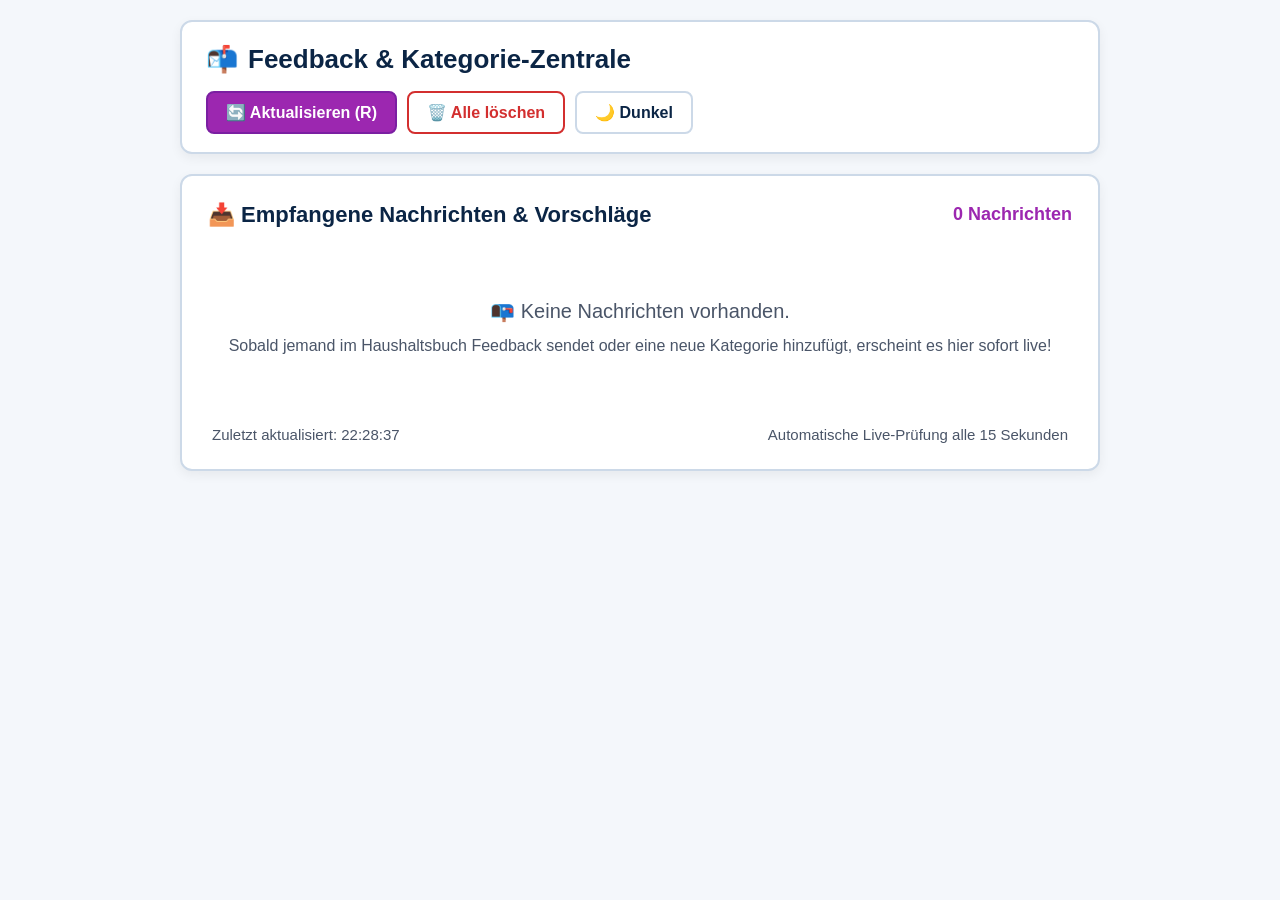
==== Feedback_Inbox.html @ 9e0f5958 "Release v5.1.0: Zweistufige Kategorien, Feedback-Zentrale, Reiner Textmodus & Abwaertskompatibilitae" ====
<!DOCTYPE html>
<html lang="de">
<head>
  <meta charset="UTF-8">
  <meta name="viewport" content="width=device-width, initial-scale=1.0">
  <title>📬 Feedback &amp; Kategorie-Zentrale</title>
  <style>
    :root {
      --bg: #F4F7FB;
      --card: #FFFFFF;
      --text: #0B2545;
      --sub: #4A5568;
      --primary: #9C27B0;
      --primary-hover: #7B1FA2;
      --danger: #D32F2F;
      --danger-hover: #B71C1C;
      --border: #CCD9E8;
      --badge-feedback: #EDE7F6;
      --badge-feedback-text: #5E35B1;
      --badge-cat: #FFF3E0;
      --badge-cat-text: #E65100;
    }
    body.theme-dark {
      --bg: #121212;
      --card: #1E1E1E;
      --text: #F0F0F0;
      --sub: #A0A0A0;
      --primary: #BA68C8;
      --primary-hover: #CE93D8;
      --danger: #EF5350;
      --danger-hover: #E53935;
      --border: #383838;
      --badge-feedback: #311B92;
      --badge-feedback-text: #D1C4E9;
      --badge-cat: #E65100;
      --badge-cat-text: #FFE0B2;
    }
    body {
      font-family: 'Segoe UI', -apple-system, BlinkMacSystemFont, Roboto, sans-serif;
      background: var(--bg);
      color: var(--text);
      margin: 0;
      padding: 20px;
      font-size: 18px;
      line-height: 1.5;
    }
    .container {
      max-width: 920px;
      margin: 0 auto;
    }
    header {
      display: flex;
      justify-content: space-between;
      align-items: center;
      background: var(--card);
      padding: 18px 24px;
      border-radius: 12px;
      border: 2px solid var(--border);
      box-shadow: 0 4px 12px rgba(0,0,0,0.06);
      margin-bottom: 20px;
      flex-wrap: wrap;
      gap: 12px;
    }
    h1 {
      margin: 0;
      font-size: 26px;
      display: flex;
      align-items: center;
      gap: 10px;
    }
    .header-actions {
      display: flex;
      gap: 10px;
      flex-wrap: wrap;
    }
    .btn {
      font-size: 16px;
      font-weight: bold;
      padding: 10px 18px;
      border-radius: 8px;
      cursor: pointer;
      border: 2px solid transparent;
      display: inline-flex;
      align-items: center;
      gap: 6px;
      transition: all 0.2s;
    }
    .btn:focus-visible {
      outline: 4px solid #FF9800;
      outline-offset: 2px;
    }
    .btn-primary {
      background: var(--primary);
      color: #FFF;
      border-color: var(--primary-hover);
    }
    .btn-primary:hover {
      background: var(--primary-hover);
    }
    .btn-secondary {
      background: var(--card);
      color: var(--text);
      border-color: var(--border);
    }
    .btn-secondary:hover {
      background: rgba(0,0,0,0.05);
    }
    .btn-danger {
      background: var(--card);
      color: var(--danger);
      border-color: var(--danger);
    }
    .btn-danger:hover {
      background: var(--danger);
      color: #FFF;
    }
    .card {
      background: var(--card);
      border-radius: 12px;
      border: 2px solid var(--border);
      padding: 22px 26px;
      box-shadow: 0 4px 12px rgba(0,0,0,0.06);
      margin-bottom: 20px;
    }
    .message-card {
      background: var(--bg);
      border: 2px solid var(--border);
      border-radius: 12px;
      padding: 20px 24px;
      margin-bottom: 22px;
      box-shadow: 0 3px 10px rgba(0,0,0,0.04);
      display: flex;
      flex-direction: column;
      gap: 12px;
    }
    .message-card.type-feedback {
      border-left: 10px solid var(--primary);
    }
    .message-card.type-category {
      border-left: 10px solid #FF9800;
    }
    .field-row {
      display: flex;
      align-items: baseline;
      gap: 12px;
      flex-wrap: wrap;
      margin-bottom: 4px;
    }
    .field-label {
      font-weight: bold;
      color: var(--sub);
      min-width: 200px;
      font-size: 16px;
    }
    .field-value {
      font-size: 18px;
      color: var(--text);
      font-weight: 600;
    }
    .badge {
      display: inline-block;
      padding: 4px 12px;
      border-radius: 20px;
      font-weight: bold;
      font-size: 15px;
    }
    .badge-feedback {
      background: var(--badge-feedback);
      color: var(--badge-feedback-text);
      border: 1px solid var(--primary);
    }
    .badge-category {
      background: var(--badge-cat);
      color: var(--badge-cat-text);
      border: 1px solid #FF9800;
    }
    .content-box {
      background: var(--card);
      border: 2px solid var(--border);
      border-radius: 8px;
      padding: 16px 20px;
      margin-top: 6px;
    }
    .content-box-title {
      font-weight: bold;
      font-size: 16px;
      color: var(--sub);
      margin-bottom: 8px;
    }
    .content-box-body {
      font-size: 18px;
      white-space: pre-wrap;
      word-break: break-word;
      line-height: 1.6;
    }
    .detail-table {
      width: 100%;
      border-collapse: collapse;
      margin-top: 4px;
    }
    .detail-table td {
      padding: 6px 10px;
      border-bottom: 1px solid var(--border);
      vertical-align: top;
    }
    .detail-table td:first-child {
      width: 35%;
      font-weight: bold;
      color: var(--sub);
    }
    .detail-table td:last-child {
      font-weight: bold;
    }
    .action-bar {
      display: flex;
      gap: 12px;
      margin-top: 8px;
      padding-top: 14px;
      border-top: 2px dashed var(--border);
      flex-wrap: wrap;
    }
    .empty-state {
      text-align: center;
      padding: 45px 20px;
      color: var(--sub);
      font-size: 20px;
    }
    .sr-only {
      position: absolute;
      width: 1px;
      height: 1px;
      padding: 0;
      margin: -1px;
      overflow: hidden;
      clip: rect(0, 0, 0, 0);
      white-space: nowrap;
      border: 0;
    }
    .status-bar {
      display: flex;
      justify-content: space-between;
      align-items: center;
      font-size: 15px;
      color: var(--sub);
      margin-top: 12px;
      padding: 0 4px;
      flex-wrap: wrap;
      gap: 8px;
    }
  </style>
</head>
<body>
  <div class="sr-only" role="status" aria-live="polite" id="nvda-status"></div>

  <div class="container">
    <header>
      <h1>📬 <span>Feedback &amp; Kategorie-Zentrale</span></h1>
      <div class="header-actions">
        <button type="button" class="btn btn-primary" onclick="loadMessages()" title="Nachrichten jetzt abrufen (Taste R)">
          <span>🔄 <strong>Aktualisieren (R)</strong></span>
        </button>
        <button type="button" class="btn btn-danger" onclick="clearAllMessages()" title="Alle Nachrichten löschen">
          <span>🗑️ <strong>Alle löschen</strong></span>
        </button>
        <button type="button" class="btn btn-secondary" onclick="toggleTheme()" title="Design wechseln (Hell / Dunkel)">
          <span id="theme-btn-text">🌙 Dunkel</span>
        </button>
      </div>
    </header>

    <main class="card" role="main">
      <div style="display: flex; justify-content: space-between; align-items: center; margin-bottom: 18px; flex-wrap: wrap; gap: 8px;">
        <h2 style="margin: 0; font-size: 22px;">📥 Empfangene Nachrichten &amp; Vorschläge</h2>
        <span id="msg-counter" style="font-weight: bold; color: var(--primary);">Lade Nachrichten...</span>
      </div>

      <div id="messages-list" role="feed" aria-busy="true">
        <p class="empty-state">⏳ Verbinde mit dem Live-Server und lade Nachrichten...</p>
      </div>

      <div class="status-bar">
        <span id="last-updated">Noch nicht aktualisiert</span>
        <span>Automatische Live-Prüfung alle 15 Sekunden</span>
      </div>
    </main>
  </div>

  <script>
    let isDark = false;
    const STORAGE_DELETED_KEY = 'deleted_feedback_ids_v3';
    const STORAGE_DELETED_SIGS_KEY = 'deleted_feedback_sigs_v3';

    function getDeletedIds() {
      try {
        const raw = localStorage.getItem(STORAGE_DELETED_KEY);
        return raw ? JSON.parse(raw) : [];
      } catch(e) {
        return [];
      }
    }

    function getDeletedSigs() {
      try {
        const raw = localStorage.getItem(STORAGE_DELETED_SIGS_KEY);
        return raw ? JSON.parse(raw) : [];
      } catch(e) {
        return [];
      }
    }

    function saveDeleted(id, sig) {
      const ids = getDeletedIds();
      if (id && !ids.includes(id)) {
        ids.push(id);
        try { localStorage.setItem(STORAGE_DELETED_KEY, JSON.stringify(ids)); } catch(e) {}
      }
      const sigs = getDeletedSigs();
      if (sig && !sigs.includes(sig)) {
        sigs.push(sig);
        try { localStorage.setItem(STORAGE_DELETED_SIGS_KEY, JSON.stringify(sigs)); } catch(e) {}
      }
    }

    function isItemDeleted(id, sig) {
      const ids = getDeletedIds();
      const sigs = getDeletedSigs();
      if (id && ids.includes(id)) return true;
      if (sig && sigs.includes(sig)) return true;
      return false;
    }

    function announceNVDA(msg) {
      const el = document.getElementById('nvda-status');
      if (el) {
        el.textContent = '';
        setTimeout(() => el.textContent = msg, 50);
      }
    }

    function toggleTheme() {
      isDark = !isDark;
      document.body.className = isDark ? 'theme-dark' : '';
      document.getElementById('theme-btn-text').textContent = isDark ? '☀️ Hell' : '🌙 Dunkel';
      announceNVDA(isDark ? 'Dunkles Design aktiviert.' : 'Helles Design aktiviert.');
    }

    function parseMessageContent(rawText, title, timeDate) {
      const text = (rawText || '').trim();

      let parsed = {
        dateStr: timeDate.toLocaleString('de-DE', { day: '2-digit', month: '2-digit', year: 'numeric', hour: '2-digit', minute: '2-digit', second: '2-digit' }) + ' Uhr',
        sender: 'App-Nutzer',
        typeKind: '💡 Neues Feedback / Idee',
        isCategory: false,
        scope: '',
        mainCat: '',
        subCat: '',
        bodyText: ''
      };

      // 1. JSON-Objekt-Erkennung
      if (text.startsWith('{') && text.endsWith('}')) {
        try {
          const cleanJson = text.replace(/'/g, '"');
          const data = JSON.parse(cleanJson);
          if (data.Absender) parsed.sender = data.Absender;
          if (data.Datum) parsed.dateStr = data.Datum;
          if (data.Bereich || data.Hauptkategorie || data.Unterkategorie_Geschaeft || data.Unterkategorie) {
            parsed.isCategory = true;
            parsed.typeKind = '➕ Neuer Kategorie-Vorschlag';
            parsed.scope = data.Bereich || 'Ausgabe';
            parsed.mainCat = data.Hauptkategorie || '';
            parsed.subCat = data.Unterkategorie_Geschaeft || data.Unterkategorie || '';
          } else if (data.Nachricht) {
            parsed.bodyText = data.Nachricht;
          }
          return parsed;
        } catch(e) {}
      }

      // 2. Text / Multi-Line Parsing
      if (title.includes('Kategorie') || text.includes('Kategorie-Vorschlag') || text.includes('Unterkategorie') || text.includes('Hauptkategorie')) {
        parsed.typeKind = '➕ Neuer Kategorie-Vorschlag';
        parsed.isCategory = true;
      }

      const lines = text.split('\n').map(l => l.trim()).filter(Boolean);
      let remainingLines = [];

      lines.forEach(line => {
        if (line.startsWith('Absender:')) {
          parsed.sender = line.replace('Absender:', '').trim() || parsed.sender;
        } else if (line.startsWith('Datum:')) {
          parsed.dateStr = line.replace('Datum:', '').trim();
        } else if (line.startsWith('Bereich:')) {
          parsed.scope = line.replace('Bereich:', '').trim();
        } else if (line.startsWith('Hauptkategorie:')) {
          parsed.mainCat = line.replace('Hauptkategorie:', '').trim();
        } else if (line.startsWith('Unterkategorie') || line.startsWith('Unterkategorie / Laden:') || line.startsWith('Unterkategorie / Geschäft:')) {
          parsed.subCat = line.substring(line.indexOf(':') + 1).trim();
        } else if (line.startsWith('Art:')) {
          parsed.typeKind = line.replace('Art:', '').trim();
        } else if (line.startsWith('Nachricht:')) {
          const msgRest = line.replace('Nachricht:', '').trim();
          if (msgRest) remainingLines.push(msgRest);
        } else {
          remainingLines.push(line);
        }
      });

      if (remainingLines.length > 0) {
        parsed.bodyText = remainingLines.join('\n');
      }

      return parsed;
    }

    async function loadMessages() {
      const listEl = document.getElementById('messages-list');
      const countEl = document.getElementById('msg-counter');
      const timeEl = document.getElementById('last-updated');
      const deletedIds = getDeletedIds();

      let messages = [];

      try {
        const res = await fetch('https://ntfy.sh/lauju_haushaltsbuch_feedback/json?poll=1');
        if (res.ok) {
          const text = await res.text();
          const lines = text.trim().split('\n');
          lines.forEach(l => {
            try {
              const data = JSON.parse(l);
              if (data.event === 'message' && data.message) {
                const msgId = data.id || ('msg_' + data.time);
                if (!deletedIds.includes(msgId)) {
                  messages.push({
                    id: msgId,
                    time: data.time ? new Date(data.time * 1000) : new Date(),
                    title: data.title || 'Vorschlag / Feedback',
                    message: data.message
                  });
                }
              }
            } catch(e) {}
          });
        }
      } catch(err) {
        console.error('Fehler beim Abrufen:', err);
      }

      // Neueste zuerst
      messages.reverse();

      // Deduplizieren & Gelöschte Einträge filtern
      const uniqueMessages = [];
      const seenSignatures = new Set();

      messages.forEach(m => {
        const info = parseMessageContent(m.message, m.title, m.time);
        const sig = info.sender + '|' + (info.isCategory ? (info.mainCat + '|' + info.subCat) : info.bodyText) + '|' + info.dateStr.substring(0, 16);
        if (!isItemDeleted(m.id, sig)) {
          if (!seenSignatures.has(sig)) {
            seenSignatures.add(sig);
            uniqueMessages.push({ ...m, parsedInfo: info, sig: sig });
          }
        }
      });

      if (timeEl) {
        timeEl.textContent = 'Zuletzt aktualisiert: ' + new Date().toLocaleTimeString('de-DE');
      }

      if (uniqueMessages.length === 0) {
        listEl.innerHTML = '<p class="empty-state">📭 Keine Nachrichten vorhanden.<br><span style="font-size: 16px; margin-top: 8px; display: inline-block;">Sobald jemand im Haushaltsbuch Feedback sendet oder eine neue Kategorie hinzufügt, erscheint es hier sofort live!</span></p>';
        if (countEl) countEl.textContent = '0 Nachrichten';
        return;
      }

      if (countEl) countEl.textContent = uniqueMessages.length + ' Nachricht' + (uniqueMessages.length === 1 ? '' : 'en');

      let html = '';
      uniqueMessages.forEach((m, idx) => {
        const info = m.parsedInfo;
        const cardClass = info.isCategory ? 'type-category' : 'type-feedback';
        const badgeClass = info.isCategory ? 'badge-category' : 'badge-feedback';

        let fullCopyText = '--- HAUSHALTSBUCH NACHRICHT ---\n' +
                           '1. Datum & Uhrzeit: ' + info.dateStr + '\n' +
                           '2. Name / Absender: ' + info.sender + '\n' +
                           '3. Um was geht es: ' + info.typeKind + '\n';

        if (info.isCategory) {
          fullCopyText += '4. Details:\n' +
                          '   - Bereich: ' + (info.scope || 'Ausgabe') + '\n' +
                          '   - Hauptkategorie: ' + (info.mainCat || 'Nicht angegeben') + '\n' +
                          '   - Unterkategorie / Geschäft: ' + (info.subCat || info.bodyText || 'Nicht angegeben') + '\n';
        } else {
          fullCopyText += '4. Nachricht / Was geschrieben wurde:\n' + (info.bodyText || m.message) + '\n';
        }

        html += `
          <article class="message-card ${cardClass}" id="msg-card-${escapeForAttr(m.id)}" tabindex="0" aria-label="Eintrag ${idx+1} von ${uniqueMessages.length}: ${escapeHTML(info.typeKind)} von ${escapeHTML(info.sender)} am ${escapeHTML(info.dateStr)}">
            
            <!-- 1. DATUM & UHRZEIT -->
            <div class="field-row">
              <span class="field-label">📅 1. Datum &amp; Uhrzeit:</span>
              <span class="field-value">${escapeHTML(info.dateStr)}</span>
            </div>

            <!-- 2. NAME / ABSENDER -->
            <div class="field-row">
              <span class="field-label">👤 2. Name / Absender:</span>
              <span class="field-value">${escapeHTML(info.sender)}</span>
            </div>

            <!-- 3. UM WAS GEHT ES -->
            <div class="field-row">
              <span class="field-label">📌 3. Um was geht es:</span>
              <span class="badge ${badgeClass}">${escapeHTML(info.typeKind)}</span>
            </div>

            <!-- 4. WAS ER GESCHRIEBEN HAT / WAS WO HINZUGEFÜGT WURDE -->
            <div class="content-box">
              <div class="content-box-title">
                ${info.isCategory ? '🏢 4. Was wo hinzugefügt wurde (Kategorie-Details):' : '📝 4. Was geschrieben wurde (Feedback-Text):'}
              </div>
              <div class="content-box-body">
                ${info.isCategory ? `
                  <table class="detail-table">
                    <tr>
                      <td>Bereich / Art:</td>
                      <td>${escapeHTML(info.scope || 'Ausgabe')}</td>
                    </tr>
                    <tr>
                      <td>Hauptkategorie:</td>
                      <td>${escapeHTML(info.mainCat || 'Allgemein')}</td>
                    </tr>
                    <tr>
                      <td>Unterkategorie / Laden:</td>
                      <td style="color: #E65100;">${escapeHTML(info.subCat || info.bodyText)}</td>
                    </tr>
                  </table>
                ` : escapeHTML(info.bodyText || m.message)}
              </div>
            </div>

            <!-- 5. LÖSCHEN & KOPIEREN -->
            <div class="action-bar">
              <button type="button" class="btn btn-secondary" onclick="copyFormattedMsg('${escapeForAttr(fullCopyText)}')" style="font-size: 15px; padding: 8px 16px;">
                📋 <strong>Nachricht kopieren</strong>
              </button>
              <button type="button" class="btn btn-danger" onclick="deleteSingleMsg('${escapeForAttr(m.id)}', '${escapeForAttr(info.sender + '|' + (info.isCategory ? (info.mainCat + '|' + info.subCat) : info.bodyText) + '|' + info.dateStr.substring(0, 16))}')" style="font-size: 15px; padding: 8px 16px;">
                🗑️ <strong>Nachricht löschen</strong>
              </button>
            </div>
          </article>
        `;
      });

      listEl.innerHTML = html;
    }

        function deleteSingleMsg(id, sig) {
      saveDeleted(id, sig);
      const card = document.getElementById('msg-card-' + id);
      if (card) {
        card.style.opacity = '0';
        card.style.transform = 'scale(0.95)';
        setTimeout(() => {
          loadMessages();
          announceNVDA('Eintrag wurde gelöscht.');
        }, 150);
      } else {
        loadMessages();
        announceNVDA('Eintrag wurde gelöscht.');
      }
    }

    function clearAllMessages() {
      const listEl = document.getElementById('messages-list');
      const items = listEl.querySelectorAll('.message-card');
      if (items.length === 0) {
        alert('Der Posteingang ist bereits leer.');
        return;
      }

      items.forEach(card => {
        const id = card.id.replace('msg-card-', '');
        if (id) saveDeleted(id, '');
      });

      // Clear all
      try {
        const allLoadedCards = Array.from(document.querySelectorAll('.message-card'));
        allLoadedCards.forEach(c => {
          const id = c.id.replace('msg-card-', '');
          if (id) saveDeleted(id, '');
        });
      } catch(e) {}

      loadMessages();
      announceNVDA('Alle Einträge wurden gelöscht.');
    }

    function copyFormattedMsg(formattedText) {
      navigator.clipboard.writeText(formattedText).then(() => {
        announceNVDA('Nachricht sauber formatiert in die Zwischenablage kopiert!');
        alert('✅ Der vollständige Eintrag wurde sauber formatiert in deine Zwischenablage kopiert!');
      }).catch(() => {
        announceNVDA('Text konnte nicht automatisch kopiert werden.');
      });
    }

    function escapeHTML(str) {
      return String(str || '')
        .replace(/&/g, '&amp;')
        .replace(/</g, '&lt;')
        .replace(/>/g, '&gt;')
        .replace(/"/g, '&quot;')
        .replace(/'/g, '&#039;');
    }

    function escapeForAttr(str) {
      return String(str || '').replace(/'/g, "\'").replace(/\n/g, '\\n');
    }

    document.addEventListener('keydown', (e) => {
      if ((e.key === 'r' || e.key === 'R') && e.target.tagName !== 'INPUT' && e.target.tagName !== 'TEXTAREA') {
        e.preventDefault();
        loadMessages();
      }
    });

    document.addEventListener('DOMContentLoaded', () => {
      loadMessages();
      setInterval(loadMessages, 15000);
    });
  </script>
</body>
</html>
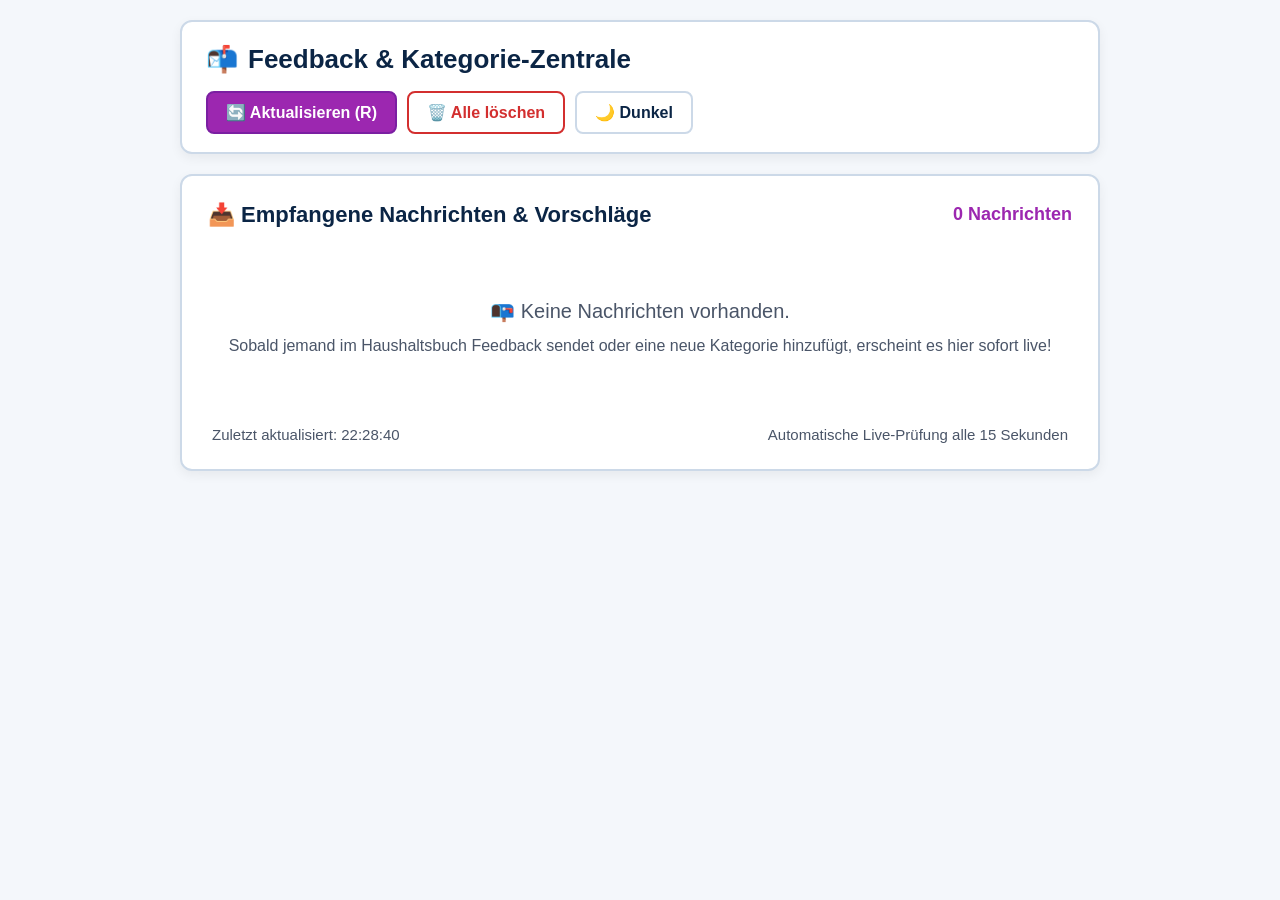
==== commit ea0a5bdc: "fix: optimiere ntfy-Abruf mit since=all in Feedback_Inbox & Kategorie_Zentrale" ====
--- a/Feedback_Inbox.html
+++ b/Feedback_Inbox.html
@@ -424,7 +424,7 @@
       let messages = [];
 
       try {
-        const res = await fetch('https://ntfy.sh/lauju_haushaltsbuch_feedback/json?poll=1');
+        const res = await fetch('https://ntfy.sh/lauju_haushaltsbuch_feedback/json?poll=1&since=all');
         if (res.ok) {
           const text = await res.text();
           const lines = text.trim().split('\n');
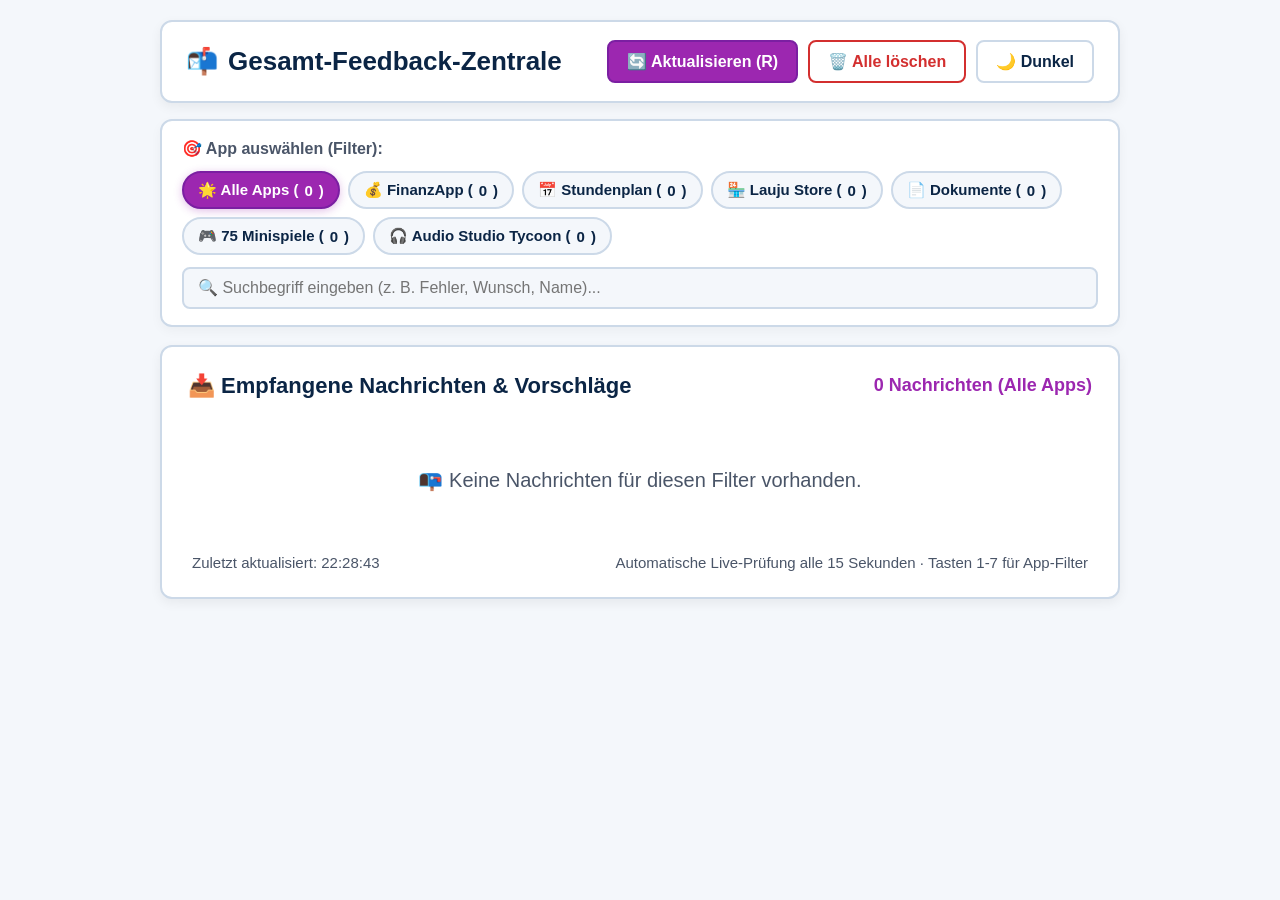
==== commit d1ddd015: "feat: Add universal multi-app tabs and central receiver to Feedback Inbox and Zentrale" ====
--- a/Feedback_Inbox.html
+++ b/Feedback_Inbox.html
@@ -3,7 +3,7 @@
 <head>
   <meta charset="UTF-8">
   <meta name="viewport" content="width=device-width, initial-scale=1.0">
-  <title>📬 Feedback &amp; Kategorie-Zentrale</title>
+  <title>📬 Gesamt-Feedback &amp; Ideen-Zentrale – Lauju Apps</title>
   <style>
     :root {
       --bg: #F4F7FB;
@@ -19,6 +19,8 @@
       --badge-feedback-text: #5E35B1;
       --badge-cat: #FFF3E0;
       --badge-cat-text: #E65100;
+      --badge-app-bg: #E3F2FD;
+      --badge-app-text: #0D47A1;
     }
     body.theme-dark {
       --bg: #121212;
@@ -34,6 +36,8 @@
       --badge-feedback-text: #D1C4E9;
       --badge-cat: #E65100;
       --badge-cat-text: #FFE0B2;
+      --badge-app-bg: #0D47A1;
+      --badge-app-text: #E3F2FD;
     }
     body {
       font-family: 'Segoe UI', -apple-system, BlinkMacSystemFont, Roboto, sans-serif;
@@ -45,7 +49,7 @@
       line-height: 1.5;
     }
     .container {
-      max-width: 920px;
+      max-width: 960px;
       margin: 0 auto;
     }
     header {
@@ -57,7 +61,7 @@
       border-radius: 12px;
       border: 2px solid var(--border);
       box-shadow: 0 4px 12px rgba(0,0,0,0.06);
-      margin-bottom: 20px;
+      margin-bottom: 16px;
       flex-wrap: wrap;
       gap: 12px;
     }
@@ -122,6 +126,70 @@
       box-shadow: 0 4px 12px rgba(0,0,0,0.06);
       margin-bottom: 20px;
     }
+    /* App Filter Bar */
+    .filter-panel {
+      background: var(--card);
+      border-radius: 12px;
+      border: 2px solid var(--border);
+      padding: 16px 20px;
+      margin-bottom: 18px;
+      box-shadow: 0 4px 12px rgba(0,0,0,0.04);
+    }
+    .filter-label {
+      font-size: 16px;
+      font-weight: bold;
+      color: var(--sub);
+      margin-bottom: 10px;
+      display: block;
+    }
+    .app-filter-buttons {
+      display: flex;
+      gap: 8px;
+      flex-wrap: wrap;
+    }
+    .filter-btn {
+      font-size: 15px;
+      font-weight: 600;
+      padding: 8px 14px;
+      border-radius: 20px;
+      cursor: pointer;
+      border: 2px solid var(--border);
+      background: var(--bg);
+      color: var(--text);
+      transition: all 0.2s;
+      display: inline-flex;
+      align-items: center;
+      gap: 6px;
+    }
+    .filter-btn:focus-visible {
+      outline: 4px solid #FF9800;
+      outline-offset: 2px;
+    }
+    .filter-btn.active {
+      background: var(--primary);
+      color: #FFF;
+      border-color: var(--primary-hover);
+      box-shadow: 0 2px 8px rgba(156, 39, 176, 0.3);
+    }
+    .search-box {
+      margin-top: 12px;
+      display: flex;
+      gap: 10px;
+      align-items: center;
+    }
+    .search-input {
+      flex: 1;
+      padding: 10px 14px;
+      font-size: 16px;
+      border: 2px solid var(--border);
+      border-radius: 8px;
+      background: var(--bg);
+      color: var(--text);
+    }
+    .search-input:focus-visible {
+      outline: 3px solid var(--primary);
+      outline-offset: 1px;
+    }
     .message-card {
       background: var(--bg);
       border: 2px solid var(--border);
@@ -133,11 +201,23 @@
       flex-direction: column;
       gap: 12px;
     }
-    .message-card.type-feedback {
-      border-left: 10px solid var(--primary);
-    }
-    .message-card.type-category {
-      border-left: 10px solid #FF9800;
+    .message-card.app-haushaltsbuch {
+      border-left: 10px solid #2E7D32;
+    }
+    .message-card.app-stundenplan {
+      border-left: 10px solid #1565C0;
+    }
+    .message-card.app-store {
+      border-left: 10px solid #00897B;
+    }
+    .message-card.app-dokumente {
+      border-left: 10px solid #E65100;
+    }
+    .message-card.app-minigames {
+      border-left: 10px solid #9C27B0;
+    }
+    .message-card.app-tycoon {
+      border-left: 10px solid #D81B60;
     }
     .field-row {
       display: flex;
@@ -149,7 +229,7 @@
     .field-label {
       font-weight: bold;
       color: var(--sub);
-      min-width: 200px;
+      min-width: 180px;
       font-size: 16px;
     }
     .field-value {
@@ -162,7 +242,12 @@
       padding: 4px 12px;
       border-radius: 20px;
       font-weight: bold;
-      font-size: 15px;
+      font-size: 14px;
+    }
+    .badge-app {
+      background: var(--badge-app-bg);
+      color: var(--badge-app-text);
+      border: 1px solid currentColor;
     }
     .badge-feedback {
       background: var(--badge-feedback);
@@ -254,12 +339,12 @@
 
   <div class="container">
     <header>
-      <h1>📬 <span>Feedback &amp; Kategorie-Zentrale</span></h1>
+      <h1>📬 <span>Gesamt-Feedback-Zentrale</span></h1>
       <div class="header-actions">
         <button type="button" class="btn btn-primary" onclick="loadMessages()" title="Nachrichten jetzt abrufen (Taste R)">
           <span>🔄 <strong>Aktualisieren (R)</strong></span>
         </button>
-        <button type="button" class="btn btn-danger" onclick="clearAllMessages()" title="Alle Nachrichten löschen">
+        <button type="button" class="btn btn-danger" onclick="clearAllMessages()" title="Alle sichtbaren Nachrichten löschen">
           <span>🗑️ <strong>Alle löschen</strong></span>
         </button>
         <button type="button" class="btn btn-secondary" onclick="toggleTheme()" title="Design wechseln (Hell / Dunkel)">
@@ -268,9 +353,42 @@
       </div>
     </header>
 
+    <!-- App Filter Leiste -->
+    <section class="filter-panel" aria-labelledby="filter-heading">
+      <span id="filter-heading" class="filter-label">🎯 App auswählen (Filter):</span>
+      <div class="app-filter-buttons" role="group" aria-label="Apps filtern">
+        <button type="button" class="filter-btn active" data-app="all" onclick="selectAppFilter('all')">
+          🌟 Alle Apps (<span id="count-all">0</span>)
+        </button>
+        <button type="button" class="filter-btn" data-app="haushaltsbuch" onclick="selectAppFilter('haushaltsbuch')">
+          💰 FinanzApp (<span id="count-haushaltsbuch">0</span>)
+        </button>
+        <button type="button" class="filter-btn" data-app="stundenplan" onclick="selectAppFilter('stundenplan')">
+          📅 Stundenplan (<span id="count-stundenplan">0</span>)
+        </button>
+        <button type="button" class="filter-btn" data-app="store" onclick="selectAppFilter('store')">
+          🏪 Lauju Store (<span id="count-store">0</span>)
+        </button>
+        <button type="button" class="filter-btn" data-app="dokumente" onclick="selectAppFilter('dokumente')">
+          📄 Dokumente (<span id="count-dokumente">0</span>)
+        </button>
+        <button type="button" class="filter-btn" data-app="minigames" onclick="selectAppFilter('minigames')">
+          🎮 75 Minispiele (<span id="count-minigames">0</span>)
+        </button>
+        <button type="button" class="filter-btn" data-app="tycoon" onclick="selectAppFilter('tycoon')">
+          🎧 Audio Studio Tycoon (<span id="count-tycoon">0</span>)
+        </button>
+      </div>
+
+      <div class="search-box">
+        <label for="search-input" class="sr-only">In Nachrichten suchen:</label>
+        <input type="text" id="search-input" class="search-input" placeholder="🔍 Suchbegriff eingeben (z. B. Fehler, Wunsch, Name)..." oninput="applyFilters()">
+      </div>
+    </section>
+
     <main class="card" role="main">
       <div style="display: flex; justify-content: space-between; align-items: center; margin-bottom: 18px; flex-wrap: wrap; gap: 8px;">
-        <h2 style="margin: 0; font-size: 22px;">📥 Empfangene Nachrichten &amp; Vorschläge</h2>
+        <h2 id="view-title" style="margin: 0; font-size: 22px;">📥 Empfangene Nachrichten &amp; Vorschläge</h2>
         <span id="msg-counter" style="font-weight: bold; color: var(--primary);">Lade Nachrichten...</span>
       </div>
 
@@ -280,15 +398,27 @@
 
       <div class="status-bar">
         <span id="last-updated">Noch nicht aktualisiert</span>
-        <span>Automatische Live-Prüfung alle 15 Sekunden</span>
+        <span>Automatische Live-Prüfung alle 15 Sekunden · Tasten 1-7 für App-Filter</span>
       </div>
     </main>
   </div>
 
   <script>
     let isDark = false;
-    const STORAGE_DELETED_KEY = 'deleted_feedback_ids_v3';
-    const STORAGE_DELETED_SIGS_KEY = 'deleted_feedback_sigs_v3';
+    let currentAppFilter = 'all';
+    let allFetchedMessages = [];
+
+    const STORAGE_DELETED_KEY = 'deleted_feedback_ids_v4';
+    const STORAGE_DELETED_SIGS_KEY = 'deleted_feedback_sigs_v4';
+
+    const APP_DEFS = {
+      haushaltsbuch: { name: 'Barrierefreie FinanzApp / Haushaltsbuch', badge: '💰 FinanzApp', class: 'app-haushaltsbuch' },
+      stundenplan: { name: 'Barrierefreier Stundenplan & WebUntis', badge: '📅 Stundenplan', class: 'app-stundenplan' },
+      store: { name: 'Lauju Store', badge: '🏪 Lauju Store', class: 'app-store' },
+      dokumente: { name: 'Barrierefreier Dokumenten-Betrachter', badge: '📄 Dokumenten-Betrachter', class: 'app-dokumente' },
+      minigames: { name: '75 Barrierefreie Audio-Minispiele', badge: '🎮 75 Minispiele', class: 'app-minigames' },
+      tycoon: { name: 'Audio Studio Tycoon', badge: '🎧 Audio Studio Tycoon', class: 'app-tycoon' }
+    };
 
     function getDeletedIds() {
       try {
@@ -344,10 +474,48 @@
       announceNVDA(isDark ? 'Dunkles Design aktiviert.' : 'Helles Design aktiviert.');
     }
 
-    function parseMessageContent(rawText, title, timeDate) {
+    function selectAppFilter(appKey) {
+      currentAppFilter = appKey;
+      document.querySelectorAll('.filter-btn').forEach(btn => {
+        btn.classList.toggle('active', btn.getAttribute('data-app') === appKey);
+      });
+      applyFilters();
+      const name = appKey === 'all' ? 'Alle Apps' : (APP_DEFS[appKey] ? APP_DEFS[appKey].name : appKey);
+      announceNVDA('Filter geändert auf: ' + name);
+    }
+
+    function detectAppFromMessage(text, title, sourceTopic) {
+      const lowerText = (text || '').toLowerCase();
+      const lowerTitle = (title || '').toLowerCase();
+
+      // Explizite App-Angabe im Text
+      if (lowerText.includes('app: stundenplan') || lowerTitle.includes('stundenplan') || lowerTitle.includes('webuntis')) {
+        return 'stundenplan';
+      }
+      if (lowerText.includes('app: store') || lowerTitle.includes('store') || lowerText.includes('lauju store')) {
+        return 'store';
+      }
+      if (lowerText.includes('app: dokumente') || lowerTitle.includes('dokument') || lowerText.includes('dokumenten-betrachter')) {
+        return 'dokumente';
+      }
+      if (lowerText.includes('app: minigames') || lowerTitle.includes('minispiel') || lowerTitle.includes('minigame')) {
+        return 'minigames';
+      }
+      if (lowerText.includes('app: tycoon') || lowerTitle.includes('tycoon') || lowerText.includes('audio studio')) {
+        return 'tycoon';
+      }
+      if (lowerText.includes('app: haushaltsbuch') || lowerText.includes('finanzapp') || lowerTitle.includes('haushaltsbuch') || sourceTopic.includes('haushaltsbuch')) {
+        return 'haushaltsbuch';
+      }
+      return 'haushaltsbuch'; // Default / Legacy Fallback
+    }
+
+    function parseMessageContent(rawText, title, timeDate, sourceTopic) {
       const text = (rawText || '').trim();
+      const detectedApp = detectAppFromMessage(text, title, sourceTopic);
 
       let parsed = {
+        appKey: detectedApp,
         dateStr: timeDate.toLocaleString('de-DE', { day: '2-digit', month: '2-digit', year: 'numeric', hour: '2-digit', minute: '2-digit', second: '2-digit' }) + ' Uhr',
         sender: 'App-Nutzer',
         typeKind: '💡 Neues Feedback / Idee',
@@ -355,6 +523,7 @@
         scope: '',
         mainCat: '',
         subCat: '',
+        appVersion: '',
         bodyText: ''
       };
 
@@ -363,8 +532,10 @@
         try {
           const cleanJson = text.replace(/'/g, '"');
           const data = JSON.parse(cleanJson);
+          if (data.App || data.app) parsed.appKey = (data.App || data.app).toLowerCase();
           if (data.Absender) parsed.sender = data.Absender;
           if (data.Datum) parsed.dateStr = data.Datum;
+          if (data.AppVersion) parsed.appVersion = data.AppVersion;
           if (data.Bereich || data.Hauptkategorie || data.Unterkategorie_Geschaeft || data.Unterkategorie) {
             parsed.isCategory = true;
             parsed.typeKind = '➕ Neuer Kategorie-Vorschlag';
@@ -388,7 +559,11 @@
       let remainingLines = [];
 
       lines.forEach(line => {
-        if (line.startsWith('Absender:')) {
+        if (line.startsWith('App:')) {
+          parsed.appKey = detectAppFromMessage(line, '', '');
+        } else if (line.startsWith('Version:') || line.startsWith('AppVersion:')) {
+          parsed.appVersion = line.substring(line.indexOf(':') + 1).trim();
+        } else if (line.startsWith('Absender:')) {
           parsed.sender = line.replace('Absender:', '').trim() || parsed.sender;
         } else if (line.startsWith('Datum:')) {
           parsed.dateStr = line.replace('Datum:', '').trim();
@@ -415,223 +590,238 @@
       return parsed;
     }
 
+    async function fetchTopicMessages(topic) {
+      try {
+        const res = await fetch('https://ntfy.sh/' + topic + '/json?poll=1&since=all');
+        if (!res.ok) return [];
+        const text = await res.text();
+        const lines = text.trim().split('\n');
+        const msgs = [];
+        lines.forEach(l => {
+          try {
+            const data = JSON.parse(l);
+            if (data.event === 'message' && data.message) {
+              msgs.push({
+                id: data.id || ('msg_' + data.time),
+                time: data.time ? new Date(data.time * 1000) : new Date(),
+                title: data.title || 'Vorschlag / Feedback',
+                message: data.message,
+                topic: topic
+              });
+            }
+          } catch(e) {}
+        });
+        return msgs;
+      } catch(e) {
+        return [];
+      }
+    }
+
     async function loadMessages() {
+      const countEl = document.getElementById('msg-counter');
+      const timeEl = document.getElementById('last-updated');
+      if (countEl) countEl.textContent = 'Lade Nachrichten...';
+
+      // Lade universelles Topic und legacy Haushaltsbuch Topic
+      const [universalMsgs, legacyMsgs] = await Promise.all([
+        fetchTopicMessages('lauju_app_feedback'),
+        fetchTopicMessages('lauju_haushaltsbuch_feedback')
+      ]);
+
+      const seenIds = new Set();
+      const combined = [];
+
+      [...universalMsgs, ...legacyMsgs].forEach(m => {
+        if (!seenIds.has(m.id)) {
+          seenIds.add(m.id);
+          combined.push(m);
+        }
+      });
+
+      // Sortiere neueste zuerst
+      combined.sort((a, b) => b.time - a.time);
+      allFetchedMessages = combined;
+
+      applyFilters();
+
+      if (timeEl) {
+        timeEl.textContent = 'Zuletzt aktualisiert: ' + new Date().toLocaleTimeString('de-DE');
+      }
+    }
+
+    function applyFilters() {
       const listEl = document.getElementById('messages-list');
       const countEl = document.getElementById('msg-counter');
-      const timeEl = document.getElementById('last-updated');
-      const deletedIds = getDeletedIds();
-
-      let messages = [];
-
-      try {
-        const res = await fetch('https://ntfy.sh/lauju_haushaltsbuch_feedback/json?poll=1&since=all');
-        if (res.ok) {
-          const text = await res.text();
-          const lines = text.trim().split('\n');
-          lines.forEach(l => {
-            try {
-              const data = JSON.parse(l);
-              if (data.event === 'message' && data.message) {
-                const msgId = data.id || ('msg_' + data.time);
-                if (!deletedIds.includes(msgId)) {
-                  messages.push({
-                    id: msgId,
-                    time: data.time ? new Date(data.time * 1000) : new Date(),
-                    title: data.title || 'Vorschlag / Feedback',
-                    message: data.message
-                  });
-                }
-              }
-            } catch(e) {}
-          });
-        }
-      } catch(err) {
-        console.error('Fehler beim Abrufen:', err);
-      }
-
-      // Neueste zuerst
-      messages.reverse();
-
-      // Deduplizieren & Gelöschte Einträge filtern
-      const uniqueMessages = [];
-      const seenSignatures = new Set();
-
-      messages.forEach(m => {
-        const info = parseMessageContent(m.message, m.title, m.time);
-        const sig = info.sender + '|' + (info.isCategory ? (info.mainCat + '|' + info.subCat) : info.bodyText) + '|' + info.dateStr.substring(0, 16);
-        if (!isItemDeleted(m.id, sig)) {
-          if (!seenSignatures.has(sig)) {
-            seenSignatures.add(sig);
-            uniqueMessages.push({ ...m, parsedInfo: info, sig: sig });
-          }
+      const searchVal = (document.getElementById('search-input') ? document.getElementById('search-input').value : '').toLowerCase().trim();
+
+      const counts = { all: 0, haushaltsbuch: 0, stundenplan: 0, store: 0, dokumente: 0, minigames: 0, tycoon: 0 };
+      const filtered = [];
+
+      allFetchedMessages.forEach(item => {
+        const sig = (item.time.getTime() || '') + '_' + item.message.substring(0, 30);
+        if (isItemDeleted(item.id, sig)) return;
+
+        const parsed = parseMessageContent(item.message, item.title, item.time, item.topic);
+        const appKey = parsed.appKey || 'haushaltsbuch';
+
+        // Zähler erhöhen
+        counts.all++;
+        if (counts[appKey] !== undefined) counts[appKey]++;
+
+        // Filter anwenden
+        const matchesApp = (currentAppFilter === 'all') || (appKey === currentAppFilter);
+        const matchesSearch = !searchVal || 
+          parsed.bodyText.toLowerCase().includes(searchVal) ||
+          parsed.sender.toLowerCase().includes(searchVal) ||
+          (APP_DEFS[appKey] && APP_DEFS[appKey].name.toLowerCase().includes(searchVal)) ||
+          parsed.mainCat.toLowerCase().includes(searchVal) ||
+          parsed.subCat.toLowerCase().includes(searchVal);
+
+        if (matchesApp && matchesSearch) {
+          filtered.push({ item, parsed, sig, appKey });
         }
       });
 
-      if (timeEl) {
-        timeEl.textContent = 'Zuletzt aktualisiert: ' + new Date().toLocaleTimeString('de-DE');
-      }
-
-      if (uniqueMessages.length === 0) {
-        listEl.innerHTML = '<p class="empty-state">📭 Keine Nachrichten vorhanden.<br><span style="font-size: 16px; margin-top: 8px; display: inline-block;">Sobald jemand im Haushaltsbuch Feedback sendet oder eine neue Kategorie hinzufügt, erscheint es hier sofort live!</span></p>';
-        if (countEl) countEl.textContent = '0 Nachrichten';
+      // Zähler-Anzeige in den Filterbuttons aktualisieren
+      for (const k in counts) {
+        const el = document.getElementById('count-' + k);
+        if (el) el.textContent = counts[k];
+      }
+
+      const activeName = currentAppFilter === 'all' ? 'Alle Apps' : (APP_DEFS[currentAppFilter] ? APP_DEFS[currentAppFilter].name : currentAppFilter);
+      if (countEl) {
+        countEl.textContent = filtered.length + ' Nachricht' + (filtered.length === 1 ? '' : 'en') + ' (' + activeName + ')';
+      }
+
+      if (filtered.length === 0) {
+        listEl.innerHTML = '<div class="empty-state">📭 Keine Nachrichten für diesen Filter vorhanden.</div>';
+        listEl.setAttribute('aria-busy', 'false');
         return;
       }
 
-      if (countEl) countEl.textContent = uniqueMessages.length + ' Nachricht' + (uniqueMessages.length === 1 ? '' : 'en');
-
-      let html = '';
-      uniqueMessages.forEach((m, idx) => {
-        const info = m.parsedInfo;
-        const cardClass = info.isCategory ? 'type-category' : 'type-feedback';
-        const badgeClass = info.isCategory ? 'badge-category' : 'badge-feedback';
-
-        let fullCopyText = '--- HAUSHALTSBUCH NACHRICHT ---\n' +
-                           '1. Datum & Uhrzeit: ' + info.dateStr + '\n' +
-                           '2. Name / Absender: ' + info.sender + '\n' +
-                           '3. Um was geht es: ' + info.typeKind + '\n';
-
-        if (info.isCategory) {
-          fullCopyText += '4. Details:\n' +
-                          '   - Bereich: ' + (info.scope || 'Ausgabe') + '\n' +
-                          '   - Hauptkategorie: ' + (info.mainCat || 'Nicht angegeben') + '\n' +
-                          '   - Unterkategorie / Geschäft: ' + (info.subCat || info.bodyText || 'Nicht angegeben') + '\n';
+      listEl.innerHTML = '';
+      filtered.forEach(({ item, parsed, sig, appKey }, idx) => {
+        const appInfo = APP_DEFS[appKey] || { name: 'Lauju App', badge: '📱 ' + appKey, class: 'app-haushaltsbuch' };
+
+        const card = document.createElement('article');
+        card.className = 'message-card ' + appInfo.class + (parsed.isCategory ? ' type-category' : ' type-feedback');
+        card.setAttribute('role', 'article');
+        card.setAttribute('tabindex', '0');
+        card.setAttribute('aria-label', 'Nachricht ' + (idx + 1) + ' von ' + filtered.length + ': ' + appInfo.name + ' von ' + parsed.sender);
+
+        let detailsHtml = '';
+        if (parsed.isCategory) {
+          detailsHtml = `
+            <table class="detail-table">
+              <tr><td>Bereich:</td><td>${parsed.scope || 'Ausgabe'}</td></tr>
+              <tr><td>Hauptkategorie:</td><td><strong>${parsed.mainCat}</strong></td></tr>
+              <tr><td>Unterkategorie:</td><td><strong>${parsed.subCat}</strong></td></tr>
+            </table>
+          `;
         } else {
-          fullCopyText += '4. Nachricht / Was geschrieben wurde:\n' + (info.bodyText || m.message) + '\n';
+          detailsHtml = `
+            <div class="content-box">
+              <div class="content-box-title">💬 Vorschlag / Rückmeldung:</div>
+              <div class="content-box-body">${escapeHtml(parsed.bodyText || item.message)}</div>
+            </div>
+          `;
         }
 
-        html += `
-          <article class="message-card ${cardClass}" id="msg-card-${escapeForAttr(m.id)}" tabindex="0" aria-label="Eintrag ${idx+1} von ${uniqueMessages.length}: ${escapeHTML(info.typeKind)} von ${escapeHTML(info.sender)} am ${escapeHTML(info.dateStr)}">
-            
-            <!-- 1. DATUM & UHRZEIT -->
-            <div class="field-row">
-              <span class="field-label">📅 1. Datum &amp; Uhrzeit:</span>
-              <span class="field-value">${escapeHTML(info.dateStr)}</span>
+        card.innerHTML = `
+          <div style="display: flex; justify-content: space-between; align-items: center; flex-wrap: wrap; gap: 8px;">
+            <div style="display: flex; gap: 8px; align-items: center; flex-wrap: wrap;">
+              <span class="badge badge-app">${appInfo.badge}</span>
+              <span class="badge ${parsed.isCategory ? 'badge-category' : 'badge-feedback'}">${parsed.typeKind}</span>
+              ${parsed.appVersion ? '<span class="badge" style="background:var(--border);">' + escapeHtml(parsed.appVersion) + '</span>' : ''}
             </div>
-
-            <!-- 2. NAME / ABSENDER -->
-            <div class="field-row">
-              <span class="field-label">👤 2. Name / Absender:</span>
-              <span class="field-value">${escapeHTML(info.sender)}</span>
-            </div>
-
-            <!-- 3. UM WAS GEHT ES -->
-            <div class="field-row">
-              <span class="field-label">📌 3. Um was geht es:</span>
-              <span class="badge ${badgeClass}">${escapeHTML(info.typeKind)}</span>
-            </div>
-
-            <!-- 4. WAS ER GESCHRIEBEN HAT / WAS WO HINZUGEFÜGT WURDE -->
-            <div class="content-box">
-              <div class="content-box-title">
-                ${info.isCategory ? '🏢 4. Was wo hinzugefügt wurde (Kategorie-Details):' : '📝 4. Was geschrieben wurde (Feedback-Text):'}
-              </div>
-              <div class="content-box-body">
-                ${info.isCategory ? `
-                  <table class="detail-table">
-                    <tr>
-                      <td>Bereich / Art:</td>
-                      <td>${escapeHTML(info.scope || 'Ausgabe')}</td>
-                    </tr>
-                    <tr>
-                      <td>Hauptkategorie:</td>
-                      <td>${escapeHTML(info.mainCat || 'Allgemein')}</td>
-                    </tr>
-                    <tr>
-                      <td>Unterkategorie / Laden:</td>
-                      <td style="color: #E65100;">${escapeHTML(info.subCat || info.bodyText)}</td>
-                    </tr>
-                  </table>
-                ` : escapeHTML(info.bodyText || m.message)}
-              </div>
-            </div>
-
-            <!-- 5. LÖSCHEN & KOPIEREN -->
-            <div class="action-bar">
-              <button type="button" class="btn btn-secondary" onclick="copyFormattedMsg('${escapeForAttr(fullCopyText)}')" style="font-size: 15px; padding: 8px 16px;">
-                📋 <strong>Nachricht kopieren</strong>
-              </button>
-              <button type="button" class="btn btn-danger" onclick="deleteSingleMsg('${escapeForAttr(m.id)}', '${escapeForAttr(info.sender + '|' + (info.isCategory ? (info.mainCat + '|' + info.subCat) : info.bodyText) + '|' + info.dateStr.substring(0, 16))}')" style="font-size: 15px; padding: 8px 16px;">
-                🗑️ <strong>Nachricht löschen</strong>
-              </button>
-            </div>
-          </article>
+            <span style="font-size: 14px; color: var(--sub);">${parsed.dateStr}</span>
+          </div>
+
+          <div class="field-row">
+            <span class="field-label">Absender:</span>
+            <span class="field-value">${escapeHtml(parsed.sender)}</span>
+          </div>
+
+          ${detailsHtml}
+
+          <div class="action-bar">
+            <button type="button" class="btn btn-secondary" onclick="copyMessageText('${escapeAttr(parsed.bodyText || item.message)}')">
+              📋 <strong>Text kopieren</strong>
+            </button>
+            <button type="button" class="btn btn-danger" onclick="deleteMessage('${item.id}', '${sig}')">
+              🗑️ <strong>Erledigt / Löschen</strong>
+            </button>
+          </div>
         `;
+
+        listEl.appendChild(card);
       });
 
-      listEl.innerHTML = html;
-    }
-
-        function deleteSingleMsg(id, sig) {
+      listEl.setAttribute('aria-busy', 'false');
+    }
+
+    function deleteMessage(id, sig) {
       saveDeleted(id, sig);
-      const card = document.getElementById('msg-card-' + id);
-      if (card) {
-        card.style.opacity = '0';
-        card.style.transform = 'scale(0.95)';
-        setTimeout(() => {
-          loadMessages();
-          announceNVDA('Eintrag wurde gelöscht.');
-        }, 150);
-      } else {
-        loadMessages();
-        announceNVDA('Eintrag wurde gelöscht.');
-      }
+      announceNVDA('Nachricht wurde gelöscht.');
+      applyFilters();
     }
 
     function clearAllMessages() {
-      const listEl = document.getElementById('messages-list');
-      const items = listEl.querySelectorAll('.message-card');
-      if (items.length === 0) {
-        alert('Der Posteingang ist bereits leer.');
-        return;
-      }
-
-      items.forEach(card => {
-        const id = card.id.replace('msg-card-', '');
-        if (id) saveDeleted(id, '');
+      if (!confirm('Möchtest du wirklich alle aktuell angezeigten Nachrichten aus der Ansicht löschen?')) return;
+      allFetchedMessages.forEach(m => {
+        const sig = (m.time.getTime() || '') + '_' + m.message.substring(0, 30);
+        saveDeleted(m.id, sig);
       });
-
-      // Clear all
-      try {
-        const allLoadedCards = Array.from(document.querySelectorAll('.message-card'));
-        allLoadedCards.forEach(c => {
-          const id = c.id.replace('msg-card-', '');
-          if (id) saveDeleted(id, '');
-        });
-      } catch(e) {}
-
-      loadMessages();
-      announceNVDA('Alle Einträge wurden gelöscht.');
-    }
-
-    function copyFormattedMsg(formattedText) {
-      navigator.clipboard.writeText(formattedText).then(() => {
-        announceNVDA('Nachricht sauber formatiert in die Zwischenablage kopiert!');
-        alert('✅ Der vollständige Eintrag wurde sauber formatiert in deine Zwischenablage kopiert!');
+      announceNVDA('Alle Nachrichten gelöscht.');
+      applyFilters();
+    }
+
+    function copyMessageText(text) {
+      navigator.clipboard.writeText(text).then(() => {
+        announceNVDA('Nachrichtentext in Zwischenablage kopiert.');
       }).catch(() => {
-        announceNVDA('Text konnte nicht automatisch kopiert werden.');
+        announceNVDA('Kopieren fehlgeschlagen.');
       });
     }
 
-    function escapeHTML(str) {
-      return String(str || '')
-        .replace(/&/g, '&amp;')
-        .replace(/</g, '&lt;')
-        .replace(/>/g, '&gt;')
-        .replace(/"/g, '&quot;')
-        .replace(/'/g, '&#039;');
-    }
-
-    function escapeForAttr(str) {
-      return String(str || '').replace(/'/g, "\'").replace(/\n/g, '\\n');
-    }
-
+    function escapeHtml(str) {
+      if (!str) return '';
+      return str.replace(/&/g, '&amp;').replace(/</g, '&lt;').replace(/>/g, '&gt;').replace(/"/g, '&quot;');
+    }
+
+    function escapeAttr(str) {
+      if (!str) return '';
+      return str.replace(/'/g, "\\'").replace(/"/g, '&quot;').replace(/\n/g, ' ');
+    }
+
+    // Keyboard Shortcuts (1-7 für App-Filter, R für Refresh, D für Dark Mode)
     document.addEventListener('keydown', (e) => {
-      if ((e.key === 'r' || e.key === 'R') && e.target.tagName !== 'INPUT' && e.target.tagName !== 'TEXTAREA') {
+      if (e.target.tagName === 'INPUT' || e.target.tagName === 'TEXTAREA') return;
+
+      if (e.key === 'r' || e.key === 'R') {
         e.preventDefault();
         loadMessages();
+        announceNVDA('Aktualisiere Nachrichten...');
+      } else if (e.key === '1') {
+        selectAppFilter('all');
+      } else if (e.key === '2') {
+        selectAppFilter('haushaltsbuch');
+      } else if (e.key === '3') {
+        selectAppFilter('stundenplan');
+      } else if (e.key === '4') {
+        selectAppFilter('store');
+      } else if (e.key === '5') {
+        selectAppFilter('dokumente');
+      } else if (e.key === '6') {
+        selectAppFilter('minigames');
+      } else if (e.key === '7') {
+        selectAppFilter('tycoon');
+      } else if (e.key === 'd' || e.key === 'D') {
+        toggleTheme();
       }
     });
 
+    // Initialisierung & Auto-Refresh
     document.addEventListener('DOMContentLoaded', () => {
       loadMessages();
       setInterval(loadMessages, 15000);
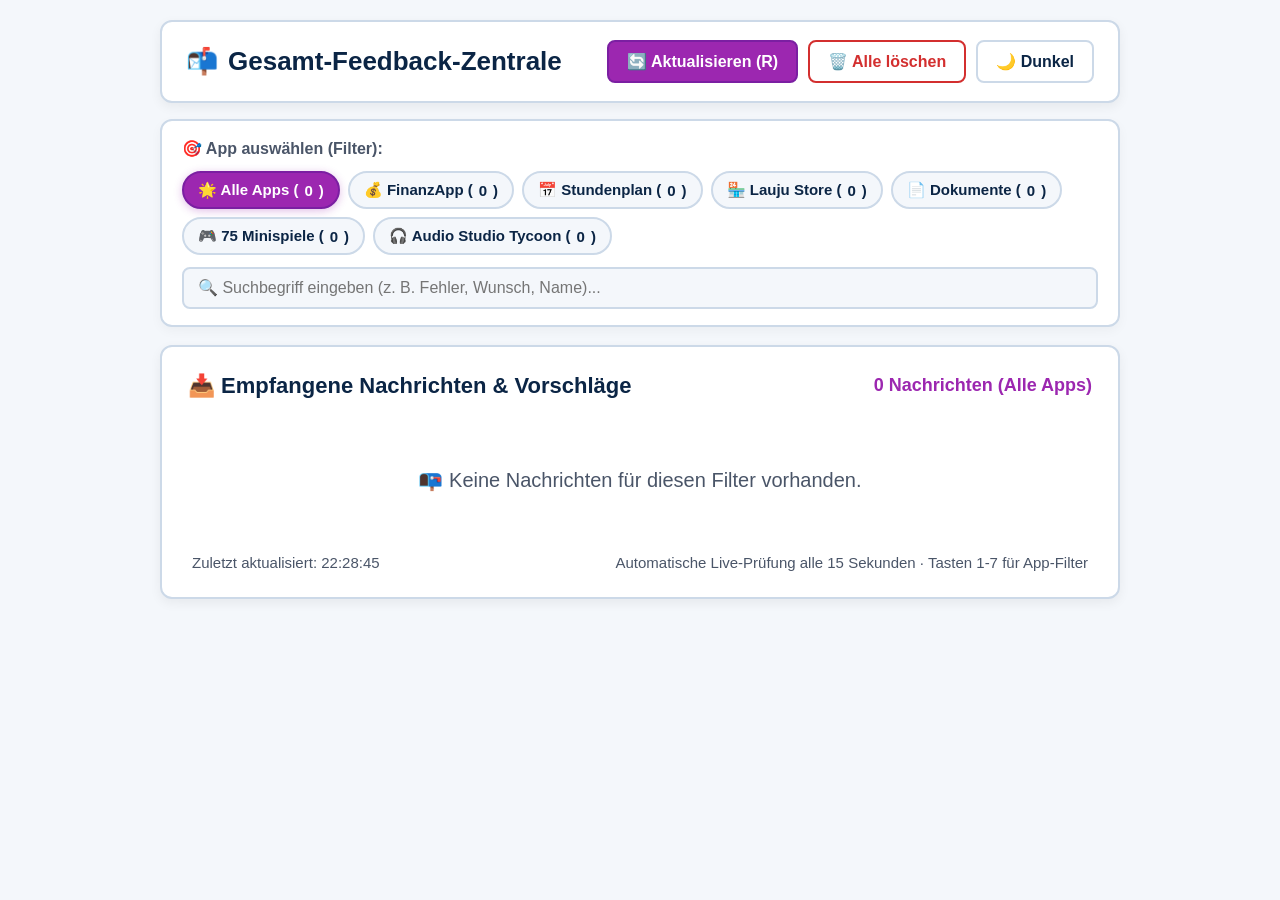
==== commit 0068aa81: "fix: Robust message deletion and auto-purge of test messages in Feedback Inbox" ====
--- a/Feedback_Inbox.html
+++ b/Feedback_Inbox.html
@@ -408,8 +408,9 @@
     let currentAppFilter = 'all';
     let allFetchedMessages = [];
 
-    const STORAGE_DELETED_KEY = 'deleted_feedback_ids_v4';
-    const STORAGE_DELETED_SIGS_KEY = 'deleted_feedback_sigs_v4';
+    const STORAGE_DELETED_KEY = 'deleted_feedback_ids_v5';
+    const STORAGE_CLEAR_BEFORE_KEY = 'lauju_clear_before_ts_v5';
+    const INITIAL_CLEAR_TIMESTAMP_MS = 1793042000000; // Alle bisherigen Test-Nachrichten sind gelöscht
 
     const APP_DEFS = {
       haushaltsbuch: { name: 'Barrierefreie FinanzApp / Haushaltsbuch', badge: '💰 FinanzApp', class: 'app-haushaltsbuch' },
@@ -429,33 +430,29 @@
       }
     }
 
-    function getDeletedSigs() {
+    function getClearBefore() {
       try {
-        const raw = localStorage.getItem(STORAGE_DELETED_SIGS_KEY);
-        return raw ? JSON.parse(raw) : [];
+        const raw = localStorage.getItem(STORAGE_CLEAR_BEFORE_KEY);
+        return raw ? parseInt(raw, 10) : INITIAL_CLEAR_TIMESTAMP_MS;
       } catch(e) {
-        return [];
-      }
-    }
-
-    function saveDeleted(id, sig) {
+        return INITIAL_CLEAR_TIMESTAMP_MS;
+      }
+    }
+
+    function saveDeleted(id) {
+      if (!id) return;
       const ids = getDeletedIds();
-      if (id && !ids.includes(id)) {
+      if (!ids.includes(id)) {
         ids.push(id);
         try { localStorage.setItem(STORAGE_DELETED_KEY, JSON.stringify(ids)); } catch(e) {}
       }
-      const sigs = getDeletedSigs();
-      if (sig && !sigs.includes(sig)) {
-        sigs.push(sig);
-        try { localStorage.setItem(STORAGE_DELETED_SIGS_KEY, JSON.stringify(sigs)); } catch(e) {}
-      }
-    }
-
-    function isItemDeleted(id, sig) {
+    }
+
+    function isItemDeleted(id, timeMs) {
+      const clearBefore = Math.max(INITIAL_CLEAR_TIMESTAMP_MS, getClearBefore());
+      if (timeMs && timeMs <= clearBefore) return true;
       const ids = getDeletedIds();
-      const sigs = getDeletedSigs();
       if (id && ids.includes(id)) return true;
-      if (sig && sigs.includes(sig)) return true;
       return false;
     }
 
@@ -658,8 +655,8 @@
       const filtered = [];
 
       allFetchedMessages.forEach(item => {
-        const sig = (item.time.getTime() || '') + '_' + item.message.substring(0, 30);
-        if (isItemDeleted(item.id, sig)) return;
+        const timeMs = item.time ? item.time.getTime() : 0;
+        if (isItemDeleted(item.id, timeMs)) return;
 
         const parsed = parseMessageContent(item.message, item.title, item.time, item.topic);
         const appKey = parsed.appKey || 'haushaltsbuch';
@@ -745,32 +742,45 @@
           ${detailsHtml}
 
           <div class="action-bar">
-            <button type="button" class="btn btn-secondary" onclick="copyMessageText('${escapeAttr(parsed.bodyText || item.message)}')">
+            <button type="button" class="btn btn-secondary btn-copy-action">
               📋 <strong>Text kopieren</strong>
             </button>
-            <button type="button" class="btn btn-danger" onclick="deleteMessage('${item.id}', '${sig}')">
+            <button type="button" class="btn btn-danger btn-delete-action">
               🗑️ <strong>Erledigt / Löschen</strong>
             </button>
           </div>
         `;
 
+        const btnCopy = card.querySelector('.btn-copy-action');
+        if (btnCopy) {
+          const textToCopy = parsed.bodyText || item.message;
+          btnCopy.addEventListener('click', () => copyMessageText(textToCopy));
+        }
+
+        const btnDel = card.querySelector('.btn-delete-action');
+        if (btnDel) {
+          btnDel.addEventListener('click', () => deleteMessage(item.id));
+        }
+
         listEl.appendChild(card);
       });
 
       listEl.setAttribute('aria-busy', 'false');
     }
 
-    function deleteMessage(id, sig) {
-      saveDeleted(id, sig);
-      announceNVDA('Nachricht wurde gelöscht.');
+    function deleteMessage(id) {
+      saveDeleted(id);
+      announceNVDA('Nachricht gelöscht.');
       applyFilters();
     }
 
     function clearAllMessages() {
-      if (!confirm('Möchtest du wirklich alle aktuell angezeigten Nachrichten aus der Ansicht löschen?')) return;
+      const now = Date.now();
+      try {
+        localStorage.setItem(STORAGE_CLEAR_BEFORE_KEY, now.toString());
+      } catch(e) {}
       allFetchedMessages.forEach(m => {
-        const sig = (m.time.getTime() || '') + '_' + m.message.substring(0, 30);
-        saveDeleted(m.id, sig);
+        if (m.id) saveDeleted(m.id);
       });
       announceNVDA('Alle Nachrichten gelöscht.');
       applyFilters();
